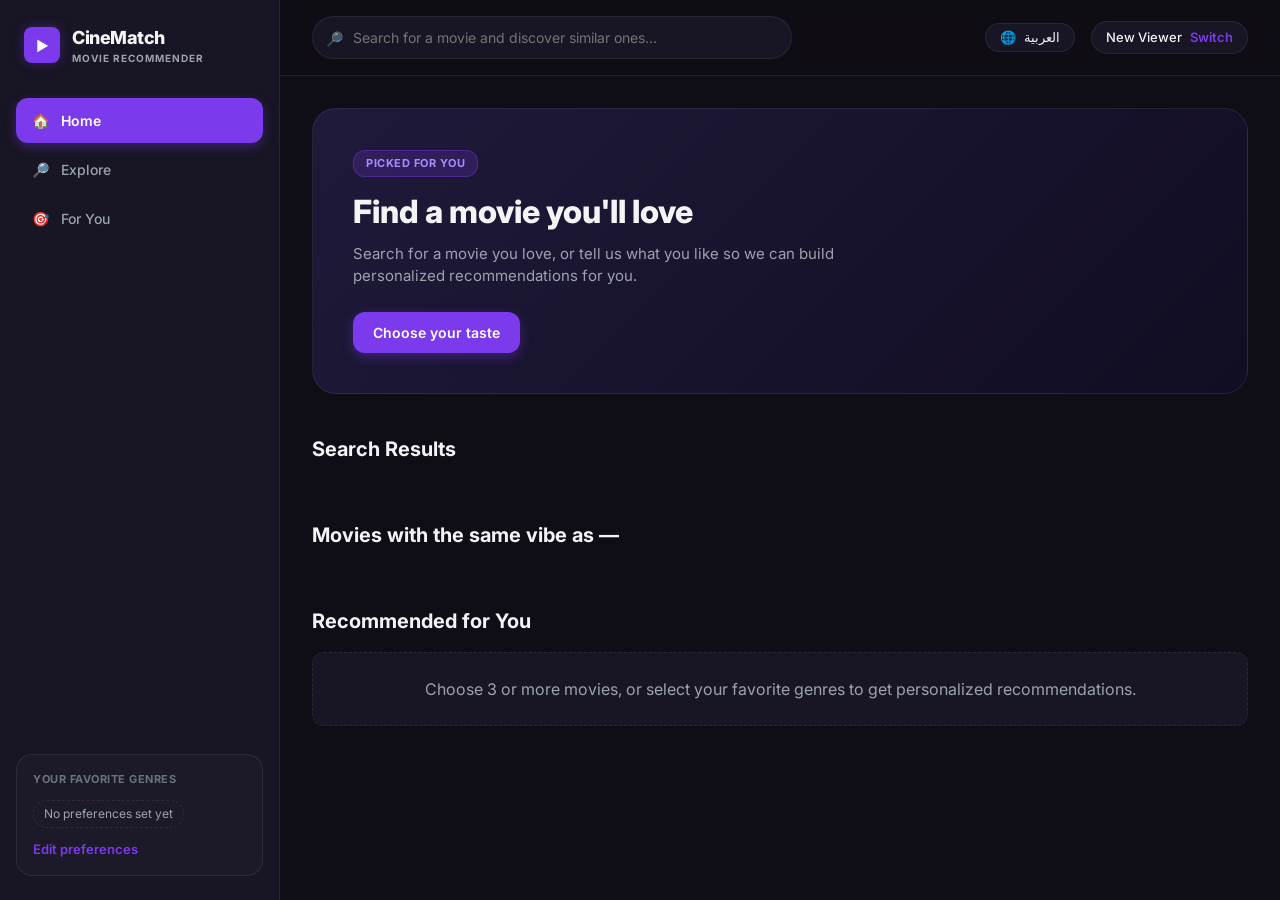
==== frontend/index.html @ 0bb33930 "Initial commit: full movie recommendation system (EDA, content-based, SVD, FastAPI, frontend)" ====
<!DOCTYPE html>
<html lang="en" dir="ltr">
<head>
  <meta charset="UTF-8">
  <meta name="viewport" content="width=device-width, initial-scale=1.0">
  <title>CineMatch | Movie Recommendation System</title>
  <link rel="preconnect" href="https://fonts.googleapis.com">
  <link rel="preconnect" href="https://fonts.gstatic.com" crossorigin>
  <link href="https://fonts.googleapis.com/css2?family=Inter:wght@400;500;600;700;800&display=swap" rel="stylesheet">
  <link rel="stylesheet" href="style.css">
</head>
<body>

  <div class="app-shell">

    <!-- ================= Sidebar ================= -->
    <aside class="sidebar">
      <div class="brand">
        <span class="brand-mark">▶</span>
        <div>
          <div class="brand-name">CineMatch</div>
          <div class="brand-sub">MOVIE RECOMMENDER</div>
        </div>
      </div>

      <nav class="nav">
        <button type="button" class="nav-item active" data-view="home">
          <span class="nav-icon">🏠</span>
          <span data-i18n="home">Home</span>
        </button>
        <button type="button" class="nav-item" data-view="search">
          <span class="nav-icon">🔎</span>
          <span data-i18n="explore">Explore</span>
        </button>
        <button type="button" class="nav-item" data-view="foryou">
          <span class="nav-icon">🎯</span>
          <span data-i18n="recommendations">For You</span>
        </button>
      </nav>

      <!-- Taste Profile -->
      <div class="taste-profile">
        <div class="taste-label" data-i18n="favoriteGenres">
          YOUR FAVORITE GENRES
        </div>
        <div class="taste-chips" id="taste-chips">
          <span class="chip muted" data-i18n="noGenres">
            No preferences set yet
          </span>
        </div>
        <button type="button" class="link-btn" id="edit-taste-btn" data-i18n="editPreferences">
          Edit preferences
        </button>
      </div>
    </aside>

    <!-- ================= Main ================= -->
    <div class="main">

      <!-- Topbar -->
      <header class="topbar">
        <form class="topbar-search" id="search-form" autocomplete="off">
          <span class="search-icon">🔎</span>
          <input
            type="text"
            id="search-box"
            data-i18n-placeholder="searchPlaceholder"
            placeholder="Search for a movie and discover similar ones..."
          >
        </form>

        <div class="topbar-actions">
          <!-- Language Switcher -->
          <button class="language-switcher" id="language-switcher" type="button" aria-label="Switch language">
            <span class="language-icon">🌐</span>
            <span id="language-label">العربية</span>
          </button>

          <!-- User -->
          <div class="user-chip">
            <span id="active-user-label" data-i18n="newViewer">New Viewer</span>
            <button type="button" class="link-btn" id="switch-user-btn" data-i18n="switch">
              Switch
            </button>
          </div>
        </div>
      </header>

      <main class="content">

        <!-- ================= Hero ================= -->
        <section class="hero" id="hero-section">
          <div class="hero-badge" data-i18n="pickedForYou">
            PICKED FOR YOU
          </div>
          <h1 class="hero-title" id="hero-title" data-i18n="heroTitle">
            Find a movie you'll love
          </h1>
          <p class="hero-desc" id="hero-desc" data-i18n="heroDescription">
            Search for a movie you love, or tell us what you like so we can build personalized recommendations for you.
          </p>
          <div class="hero-actions">
            <button type="button" class="btn btn-primary" id="hero-cta-btn" data-i18n="chooseTaste">
              Choose your taste
            </button>
          </div>
        </section>

        <!-- ================= Search Results ================= -->
        <section class="row-section" id="search-results-section" hidden>
          <div class="row-header">
            <h2 data-i18n="searchResults">Search Results</h2>
          </div>
          <div class="poster-row" id="search-results"></div>
        </section>

        <!-- ================= Similar Movies ================= -->
        <section class="row-section" id="similar-section" hidden>
          <div class="row-header">
            <h2>
              <span data-i18n="similarMovies">Movies with the same vibe</span>
              as — <span id="similar-movie-name"></span>
            </h2>
          </div>
          <div class="poster-row" id="similar-results"></div>
        </section>

        <!-- ================= For You ================= -->
        <section class="row-section" id="foryou-section">
          <div class="row-header">
            <h2 data-i18n="recommendedForYou">Recommended for You</h2>
          </div>
          <div class="poster-row" id="foryou-results">
            <p class="empty-hint" data-i18n="recommendationHint">
              Choose 3 or more movies, or select your favorite genres to get personalized recommendations.
            </p>
          </div>
        </section>


  <!-- ================= Onboarding Modal ================= -->
  <div class="modal-overlay" id="onboarding-overlay" hidden>
    <div class="modal onboarding-modal" role="dialog" aria-modal="true" aria-labelledby="onboarding-title">
      <button class="modal-close-btn" id="modal-close-btn" type="button" aria-label="Close">
        ✕
      </button>

      <!-- Step: Mode Selection -->
      <div class="onboarding-step" data-step="mode" id="step-mode">
        <h2 id="onboarding-title">
          <span data-i18n="welcome">Welcome 👋 Let's get to know your taste</span>
        </h2>
        <p class="modal-sub" data-i18n="onboardingDescription">
          Choose one way to build your first recommendations. You can change it later.
        </p>

        <div class="mode-cards">
          <button type="button" class="mode-card" id="mode-genres-btn">
            <span class="mode-icon">🎬</span>
            <span class="mode-title" data-i18n="favoriteGenresMode">Choose your favorite genres</span>
            <span class="mode-desc" data-i18n="favoriteGenresModeDesc">The fastest way — choose 3 or more genres</span>
          </button>

          <button type="button" class="mode-card" id="mode-movies-btn">
            <span class="mode-icon">⭐</span>
            <span class="mode-title" data-i18n="favoriteMoviesMode">Choose movies you love</span>
            <span class="mode-desc" data-i18n="favoriteMoviesModeDesc">More accurate — choose 3 or more movies</span>
          </button>
        </div>
      </div>

      <!-- Step: Genre Selection -->
      <div class="onboarding-step" data-step="genres" id="step-genres" hidden>
        <h2 data-i18n="chooseThreeGenres">Choose at least 3 genres</h2>
        <p class="modal-sub">
          <span id="genres-counter">0</span>
          <span data-i18n="ofThree">of 3 minimum selected</span>
        </p>

        <div class="genre-grid" id="genre-grid"></div>

        <div class="modal-actions">
          <button type="button" class="btn btn-ghost" id="genres-back-btn" data-i18n="back">
            Back
          </button>
          <button type="button" class="btn btn-primary" id="genres-confirm-btn" disabled data-i18n="saveAndStart">
            Save & Start
          </button>
        </div>
      </div>

      <!-- Step: Movie Selection -->
      <div class="onboarding-step" data-step="movies" id="step-movies" hidden>
        <h2 data-i18n="chooseThreeMovies">Choose at least 3 movies you love</h2>
        <p class="modal-sub">
          <span id="movies-counter">0</span>
          <span data-i18n="ofThree">of 3 minimum selected</span>
        </p>

        <input
          type="text"
          id="onboarding-movie-search"
          class="modal-search-input"
          data-i18n-placeholder="movieSearchPlaceholder"
          placeholder="Search for a movie to add..."
        >

        <div class="onboarding-search-results" id="onboarding-search-results"></div>
        <div class="picked-movies" id="picked-movies"></div>

        <div class="modal-actions">
          <button type="button" class="btn btn-ghost" id="movies-back-btn" data-i18n="back">
            Back
          </button>
          <button type="button" class="btn btn-primary" id="movies-confirm-btn" disabled data-i18n="saveAndStart">
            Save & Start
          </button>
        </div>
      </div>

    </div>
  </div>

  <!-- ================= Templates ================= -->
  <template id="poster-card-template">
    <article class="poster-card">
      <div class="poster-frame">
        <img class="poster-img" alt="" loading="lazy">
        <div class="poster-fallback" hidden data-i18n="noImage">No image</div>
        <div class="poster-rating" hidden>
          <span class="star">★</span>
          <span class="rating-value"></span>
        </div>
      </div>
      <div class="poster-title"></div>
      <div class="poster-meta"></div>
    </article>
  </template>

  <template id="genre-pill-template">
    <button class="genre-pill" type="button">
      <span class="genre-pill-icon"></span>
      <span class="genre-pill-name"></span>
    </button>
  </template>

  <script src="config.js"></script>
  <script src="app.js"></script>
</body>
</html>
---- frontend/style.css ----
/* ============================================================
   CineMatch — Style System & Layout (Refactored)
   ============================================================ */

:root {
  --bg-dark: #0f0d15;
  --bg-card: #181524;
  --bg-hover: #231f33;
  --surface-border: rgba(255, 255, 255, 0.08);
  
  --primary: #7c3aed;
  --primary-hover: #6d28d9;
  --primary-glow: rgba(124, 58, 237, 0.35);
  
  --text-main: #f3f4f6;
  --text-muted: #9ca3af;
  --text-subtle: #6b7280;
  
  --radius-sm: 8px;
  --radius-md: 12px;
  --radius-lg: 16px;
  --radius-xl: 24px;
  
  --transition: 0.2s cubic-bezier(0.4, 0, 0.2, 1);
  --font-main: 'Inter', system-ui, -apple-system, sans-serif;
}

*, *::before, *::after {
  box-sizing: border-box;
  margin: 0;
  padding: 0;
}

body {
  background-color: var(--bg-dark);
  color: var(--text-main);
  font-family: var(--font-main);
  min-height: 100vh;
  line-height: 1.5;
  overflow-x: hidden;
}

/* ================= RTL & Logical Layouts ================= */
html[dir="rtl"] {
  direction: rtl;
  text-align: right;
}

/* ================= App Shell ================= */
.app-shell {
  display: flex;
  min-height: 100vh;
}

/* ================= Sidebar ================= */
.sidebar {
  width: 280px;
  background-color: var(--bg-card);
  border-inline-end: 1px solid var(--surface-border);
  padding: 24px 16px;
  display: flex;
  flex-direction: column;
  gap: 32px;
  flex-shrink: 0;
}

.brand {
  display: flex;
  align-items: center;
  gap: 12px;
  padding-inline: 8px;
}

.brand-mark {
  display: flex;
  align-items: center;
  justify-content: center;
  width: 36px;
  height: 36px;
  background: var(--primary);
  color: #fff;
  border-radius: var(--radius-sm);
  font-size: 14px;
  box-shadow: 0 0 12px var(--primary-glow);
}

.brand-name {
  font-weight: 800;
  font-size: 18px;
  letter-spacing: -0.5px;
}

.brand-sub {
  font-size: 10px;
  font-weight: 700;
  color: var(--text-muted);
  letter-spacing: 1px;
}

.nav {
  display: flex;
  flex-direction: column;
  gap: 4px;
}

.nav-item {
  display: flex;
  align-items: center;
  gap: 12px;
  padding: 12px 16px;
  border-radius: var(--radius-md);
  color: var(--text-muted);
  background: transparent;
  border: none;
  font: inherit;
  font-size: 14px;
  font-weight: 500;
  cursor: pointer;
  transition: var(--transition);
  width: 100%;
  text-align: start;
}

.nav-item:hover {
  background: var(--bg-hover);
  color: var(--text-main);
}

.nav-item.active {
  background: var(--primary);
  color: #fff;
  font-weight: 600;
  box-shadow: 0 4px 12px var(--primary-glow);
}

.taste-profile {
  margin-top: auto;
  background: rgba(255, 255, 255, 0.02);
  border: 1px solid var(--surface-border);
  border-radius: var(--radius-lg);
  padding: 16px;
  display: flex;
  flex-direction: column;
  gap: 12px;
}

.taste-label {
  font-size: 11px;
  font-weight: 700;
  color: var(--text-subtle);
  letter-spacing: 0.5px;
}

.taste-chips {
  display: flex;
  flex-wrap: wrap;
  gap: 6px;
}

.chip {
  background: var(--bg-hover);
  border: 1px solid var(--surface-border);
  padding: 4px 10px;
  border-radius: 20px;
  font-size: 12px;
  color: var(--text-main);
}

.chip.muted {
  color: var(--text-muted);
  border-style: dashed;
  background: transparent;
}

/* ================= Main Content Area ================= */
.main {
  flex: 1;
  display: flex;
  flex-direction: column;
  min-width: 0;
}

.topbar {
  display: flex;
  align-items: center;
  justify-content: space-between;
  gap: 20px;
  padding: 16px 32px;
  border-bottom: 1px solid var(--surface-border);
  background: rgba(15, 13, 21, 0.8);
  backdrop-filter: blur(12px);
  sticky: top;
  z-index: 10;
}

.topbar-search {
  position: relative;
  flex: 1;
  max-width: 480px;
}

.search-icon {
  position: absolute;
  inset-inline-start: 14px;
  top: 50%;
  transform: translateY(-50%);
  pointer-events: none;
  font-size: 14px;
  opacity: 0.6;
}

.topbar-search input {
  width: 100%;
  background: var(--bg-card);
  border: 1px solid var(--surface-border);
  border-radius: 24px;
  padding: 10px 16px;
  padding-inline-start: 40px;
  color: var(--text-main);
  font: inherit;
  font-size: 14px;
  outline: none;
  transition: var(--transition);
}

.topbar-search input:focus {
  border-color: var(--primary);
  box-shadow: 0 0 0 3px var(--primary-glow);
}

.topbar-actions {
  display: flex;
  align-items: center;
  gap: 16px;
}

.language-switcher, .user-chip {
  display: flex;
  align-items: center;
  gap: 8px;
  background: var(--bg-card);
  border: 1px solid var(--surface-border);
  padding: 6px 14px;
  border-radius: 20px;
  font-size: 13px;
  font-weight: 500;
  color: var(--text-main);
}

.language-switcher {
  cursor: pointer;
  transition: var(--transition);
}

.language-switcher:hover {
  background: var(--bg-hover);
}

.content {
  padding: 32px;
  display: flex;
  flex-direction: column;
  gap: 40px;
}

/* ================= Hero Section ================= */
.hero {
  background: linear-gradient(135deg, #1f1a3a 0%, #110d22 100%);
  border: 1px solid var(--surface-border);
  border-radius: var(--radius-xl);
  padding: 40px;
  position: relative;
  overflow: hidden;
}

.hero-badge {
  display: inline-block;
  background: rgba(124, 58, 237, 0.2);
  color: #a78bfa;
  border: 1px solid rgba(124, 58, 237, 0.4);
  padding: 4px 12px;
  border-radius: 12px;
  font-size: 11px;
  font-weight: 700;
  letter-spacing: 0.5px;
  margin-bottom: 16px;
}

.hero-title {
  font-size: 32px;
  font-weight: 800;
  margin-bottom: 12px;
  line-height: 1.2;
}

.hero-desc {
  color: var(--text-muted);
  max-width: 560px;
  font-size: 15px;
  margin-bottom: 24px;
}

/* ================= Poster Rows & Cards ================= */
.row-section {
  display: flex;
  flex-direction: column;
  gap: 16px;
}

.row-header {
  display: flex;
  align-items: center;
  justify-content: space-between;
}

.row-header h2 {
  font-size: 20px;
  font-weight: 700;
}

.view-all {
  color: var(--primary);
  background: none;
  border: none;
  font: inherit;
  font-weight: 600;
  font-size: 14px;
  cursor: pointer;
}

.view-all:hover {
  text-decoration: underline;
}

.poster-row {
  display: grid;
  grid-template-columns: repeat(auto-fill, minmax(160px, 1fr));
  gap: 20px;
}

.poster-card {
  cursor: pointer;
  display: flex;
  flex-direction: column;
  gap: 8px;
  transition: var(--transition);
}

.poster-card:hover {
  transform: translateY(-4px);
}

.poster-frame {
  aspect-ratio: 2/3;
  background: var(--bg-card);
  border-radius: var(--radius-md);
  overflow: hidden;
  position: relative;
  border: 1px solid var(--surface-border);
}

.poster-img {
  width: 100%;
  height: 100%;
  object-fit: cover;
}

.poster-fallback {
  position: absolute;
  inset: 0;
  display: flex;
  align-items: center;
  justify-content: center;
  color: var(--text-subtle);
  font-size: 13px;
  background: var(--bg-card);
  text-align: center;
  padding: 12px;
}

.poster-fallback[hidden] {
  display: none;
}

.poster-rating {
  position: absolute;
  top: 8px;
  inset-inline-end: 8px;
  background: rgba(0, 0, 0, 0.75);
  backdrop-filter: blur(4px);
  padding: 2px 8px;
  border-radius: 12px;
  font-size: 12px;
  font-weight: 700;
  display: flex;
  align-items: center;
  gap: 4px;
}

.poster-rating .star {
  color: #fbbf24;
}

.poster-title {
  font-size: 14px;
  font-weight: 600;
  white-space: nowrap;
  overflow: hidden;
  text-overflow: ellipsis;
}

.poster-meta {
  font-size: 12px;
  color: var(--text-muted);
}

.empty-hint {
  grid-column: 1 / -1;
  color: var(--text-muted);
  background: var(--bg-card);
  border: 1px dashed var(--surface-border);
  padding: 24px;
  border-radius: var(--radius-md);
  text-align: center;
}

/* ================= Buttons & UI Controls ================= */
.btn {
  display: inline-flex;
  align-items: center;
  justify-content: center;
  padding: 10px 20px;
  border-radius: var(--radius-md);
  font: inherit;
  font-size: 14px;
  font-weight: 600;
  cursor: pointer;
  border: none;
  transition: var(--transition);
}

.btn:disabled {
  opacity: 0.4;
  cursor: not-allowed;
}

.btn-primary {
  background: var(--primary);
  color: #fff;
  box-shadow: 0 4px 12px var(--primary-glow);
}

.btn-primary:hover:not(:disabled) {
  background: var(--primary-hover);
}

.btn-ghost {
  background: transparent;
  color: var(--text-muted);
  border: 1px solid var(--surface-border);
}

.btn-ghost:hover:not(:disabled) {
  background: var(--bg-hover);
  color: var(--text-main);
}

.link-btn {
  background: none;
  border: none;
  color: var(--primary);
  font: inherit;
  font-size: 13px;
  font-weight: 600;
  cursor: pointer;
  padding: 0;
  text-align: start;
}

.link-btn:hover {
  text-decoration: underline;
}

/* ================= Modal ================= */
.modal-overlay {
  position: fixed;
  inset: 0;
  background: rgba(0, 0, 0, 0.75);
  backdrop-filter: blur(8px);
  display: flex;
  align-items: center;
  justify-content: center;
  padding: 20px;
  z-index: 100;
}

.modal-overlay[hidden] {
  display: none;
}

.modal {
  background: var(--bg-card);
  border: 1px solid var(--surface-border);
  border-radius: var(--radius-xl);
  width: 100%;
  max-width: 540px;
  padding: 32px;
  position: relative;
  box-shadow: 0 20px 40px rgba(0,0,0,0.5);
}

.modal-close-btn {
  position: absolute;
  top: 20px;
  inset-inline-end: 20px;
  background: var(--bg-hover);
  border: 1px solid var(--surface-border);
  color: var(--text-muted);
  width: 32px;
  height: 32px;
  border-radius: 50%;
  cursor: pointer;
  display: flex;
  align-items: center;
  justify-content: center;
  font-size: 14px;
}

.modal-close-btn:hover {
  color: var(--text-main);
}

.modal-sub {
  color: var(--text-muted);
  font-size: 14px;
  margin-top: 4px;
  margin-bottom: 24px;
}

.mode-cards {
  display: flex;
  flex-direction: column;
  gap: 12px;
}

.mode-card {
  display: flex;
  flex-direction: column;
  align-items: flex-start;
  padding: 16px;
  background: var(--bg-hover);
  border: 1px solid var(--surface-border);
  border-radius: var(--radius-lg);
  cursor: pointer;
  transition: var(--transition);
  color: var(--text-main);
  text-align: start;
  width: 100%;
}

.mode-card:hover {
  border-color: var(--primary);
  transform: translateY(-2px);
}

.mode-icon {
  font-size: 24px;
  margin-bottom: 8px;
}

.mode-title {
  font-weight: 700;
  font-size: 15px;
}

.mode-desc {
  font-size: 12px;
  color: var(--text-muted);
}

.genre-grid {
  display: grid;
  grid-template-columns: repeat(2, 1fr);
  gap: 10px;
  max-height: 280px;
  overflow-y: auto;
  margin-bottom: 24px;
  padding-inline-end: 4px;
}

.genre-pill {
  display: flex;
  align-items: center;
  gap: 10px;
  padding: 10px 14px;
  background: var(--bg-hover);
  border: 1px solid var(--surface-border);
  border-radius: var(--radius-md);
  color: var(--text-main);
  font: inherit;
  font-size: 13px;
  font-weight: 500;
  cursor: pointer;
  transition: var(--transition);
  text-align: start;
}

.genre-pill:hover {
  border-color: var(--primary);
}

.genre-pill.selected {
  background: var(--primary);
  border-color: var(--primary);
  color: #fff;
}

.modal-search-input {
  width: 100%;
  background: var(--bg-hover);
  border: 1px solid var(--surface-border);
  border-radius: var(--radius-md);
  padding: 10px 14px;
  color: var(--text-main);
  font: inherit;
  font-size: 14px;
  margin-bottom: 12px;
  outline: none;
}

.modal-search-input:focus {
  border-color: var(--primary);
}

.onboarding-search-results {
  max-height: 160px;
  overflow-y: auto;
  display: flex;
  flex-direction: column;
  gap: 6px;
  margin-bottom: 16px;
}

.onboarding-result-row {
  display: flex;
  align-items: center;
  justify-content: space-between;
  padding: 8px 12px;
  background: rgba(255, 255, 255, 0.02);
  border-radius: var(--radius-sm);
  font-size: 13px;
}

.onboarding-result-row button {
  background: var(--primary);
  border: none;
  color: #fff;
  padding: 4px 10px;
  border-radius: 4px;
  font-size: 12px;
  cursor: pointer;
}

.onboarding-result-row button:disabled {
  background: var(--surface-border);
  color: var(--text-subtle);
  cursor: default;
}

.picked-movies {
  display: flex;
  flex-wrap: wrap;
  gap: 8px;
  margin-bottom: 24px;
  min-height: 40px;
}

.picked-chip {
  display: inline-flex;
  align-items: center;
  gap: 6px;
  background: var(--primary);
  color: #fff;
  padding: 4px 10px;
  border-radius: 16px;
  font-size: 12px;
  font-weight: 500;
}

.picked-chip button {
  background: none;
  border: none;
  color: #fff;
  font-size: 14px;
  cursor: pointer;
  line-height: 1;
}

.modal-actions {
  display: flex;
  align-items: center;
  justify-content: flex-end;
  gap: 12px;
}

/* ================= Responsive Layouts ================= */
@media (max-width: 860px) {
  .app-shell {
    flex-direction: column;
  }
  .sidebar {
    width: 100%;
    padding: 16px;
    gap: 16px;
    border-inline-end: none;
    border-bottom: 1px solid var(--surface-border);
  }
  .topbar {
    padding: 16px;
  }
  .content {
    padding: 16px;
  }
}
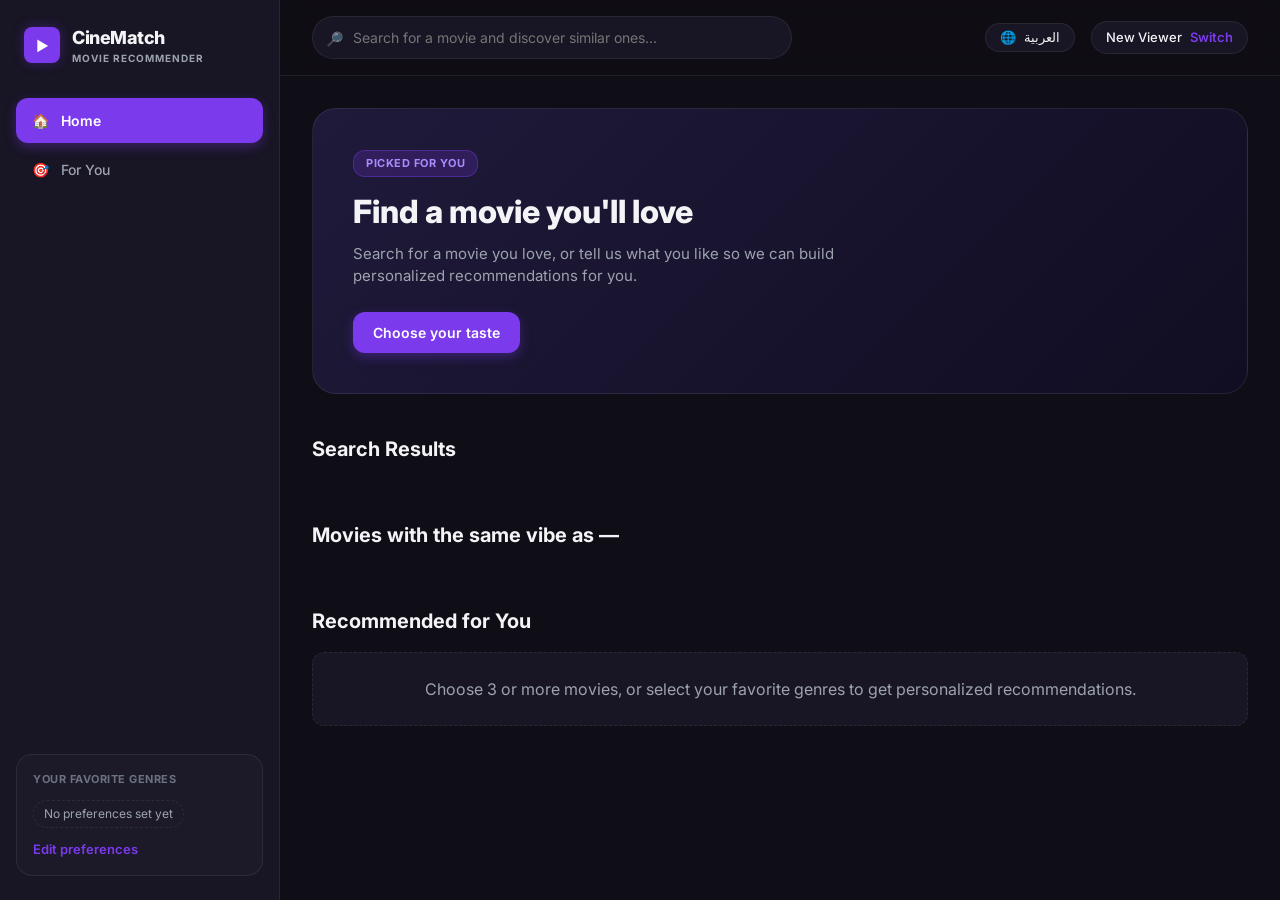
==== commit 722a41e7: "Untrack models/ folder, keep only in .gitignore" ====
--- a/frontend/index.html
+++ b/frontend/index.html
@@ -28,10 +28,6 @@
           <span class="nav-icon">🏠</span>
           <span data-i18n="home">Home</span>
         </button>
-        <button type="button" class="nav-item" data-view="search">
-          <span class="nav-icon">🔎</span>
-          <span data-i18n="explore">Explore</span>
-        </button>
         <button type="button" class="nav-item" data-view="foryou">
           <span class="nav-icon">🎯</span>
           <span data-i18n="recommendations">For You</span>
@@ -156,13 +152,13 @@
 
         <div class="mode-cards">
           <button type="button" class="mode-card" id="mode-genres-btn">
-            <span class="mode-icon">🎬</span>
+            <span class="mode-icon">⭐</span>
             <span class="mode-title" data-i18n="favoriteGenresMode">Choose your favorite genres</span>
             <span class="mode-desc" data-i18n="favoriteGenresModeDesc">The fastest way — choose 3 or more genres</span>
           </button>
 
           <button type="button" class="mode-card" id="mode-movies-btn">
-            <span class="mode-icon">⭐</span>
+            <span class="mode-icon">🎬</span>
             <span class="mode-title" data-i18n="favoriteMoviesMode">Choose movies you love</span>
             <span class="mode-desc" data-i18n="favoriteMoviesModeDesc">More accurate — choose 3 or more movies</span>
           </button>
@@ -221,21 +217,31 @@
     </div>
   </div>
 
+  <!-- ================= Movie Details Modal ================= -->
+  <div id="movie-detail-modal" class="detail-modal-overlay" hidden>
+    <div class="detail-modal">
+      <button class="modal-close-btn" id="close-detail-modal" type="button" aria-label="Close">✕</button>
+      <img id="detail-poster" alt="" />
+      <h2 id="detail-title"></h2>
+      <p id="detail-release-runtime" class="detail-meta"></p>
+      <p id="detail-overview" class="detail-overview"></p>
+    </div>
+  </div>
+
+
   <!-- ================= Templates ================= -->
-  <template id="poster-card-template">
-    <article class="poster-card">
-      <div class="poster-frame">
-        <img class="poster-img" alt="" loading="lazy">
-        <div class="poster-fallback" hidden data-i18n="noImage">No image</div>
-        <div class="poster-rating" hidden>
-          <span class="star">★</span>
-          <span class="rating-value"></span>
-        </div>
-      </div>
-      <div class="poster-title"></div>
-      <div class="poster-meta"></div>
-    </article>
-  </template>
+<template id="poster-card-template">
+  <article class="poster-card">
+    <div class="poster-frame">
+      <img class="poster-img" alt="" loading="lazy">
+      <div class="poster-fallback" hidden data-i18n="noImage">No image</div>
+      <button class="poster-info-btn" title="Details">ℹ</button>
+    </div>
+    <div class="poster-title"></div>
+    <div class="poster-meta"></div>
+    <div class="poster-rate-stars"></div>
+  </article>
+</template>
 
   <template id="genre-pill-template">
     <button class="genre-pill" type="button">
--- a/frontend/style.css
+++ b/frontend/style.css
@@ -721,4 +721,110 @@
   .content {
     padding: 16px;
   }
+  /*=============== stars =========*/
+}
+.poster-rate-stars {
+  display: flex;
+  gap: 2px;
+  margin-top: 4px;
+}
+
+.rate-star {
+  background: none;
+  border: none;
+  color: var(--surface-border);
+  font-size: 16px;
+  cursor: pointer;
+  padding: 0;
+  line-height: 1;
+  transition: var(--transition);
+}
+
+.rate-star.active {
+  color: #fbbf24;
+}
+/* ================= Movie Details Modal ================= */
+.detail-modal-overlay {
+  position: fixed;
+  inset: 0;
+  background: rgba(0, 0, 0, 0.75);
+  backdrop-filter: blur(8px);
+  display: flex;
+  align-items: center;
+  justify-content: center;
+  padding: 20px;
+  z-index: 1000;
+}
+
+.detail-modal-overlay[hidden] {
+  display: none;
+}
+
+.detail-modal {
+  background: var(--bg-card);
+  border: 1px solid var(--surface-border);
+  border-radius: var(--radius-xl);
+  width: 100%;
+  max-width: 420px;
+  max-height: 85vh;
+  overflow-y: auto;
+  padding: 32px;
+  position: relative;
+  box-shadow: 0 20px 40px rgba(0,0,0,0.5);
+}
+
+.detail-modal img {
+  width: 100%;
+  max-width: 220px;
+  border-radius: var(--radius-md);
+  display: block;
+  margin: 0 auto 20px;
+}
+
+.detail-modal h2 {
+  font-size: 20px;
+  font-weight: 700;
+  margin-bottom: 6px;
+  text-align: center;
+}
+
+.detail-meta {
+  color: var(--text-muted);
+  font-size: 13px;
+  text-align: center;
+  margin-bottom: 16px;
+}
+
+.detail-overview {
+  color: var(--text-main);
+  font-size: 14px;
+  line-height: 1.6;
+}
+
+.poster-frame {
+  position: relative; /* عشان الزرار ياخد إحداثياته منها */
+}
+
+.poster-info-btn {
+  position: absolute;
+  top: 6px;
+  right: 6px;
+  background: rgba(0, 0, 0, 0.6);
+  color: #fff;
+  border: none;
+  border-radius: 50%;
+  width: 28px;
+  height: 28px;
+  font-size: 14px;
+  cursor: pointer;
+  display: flex;
+  align-items: center;
+  justify-content: center;
+}
+
+.poster-info-btn:hover {
+  background: rgba(0, 0, 0, 0.85);
+}
+.poster-info-btn[hidden] {
+  display: none;
 }
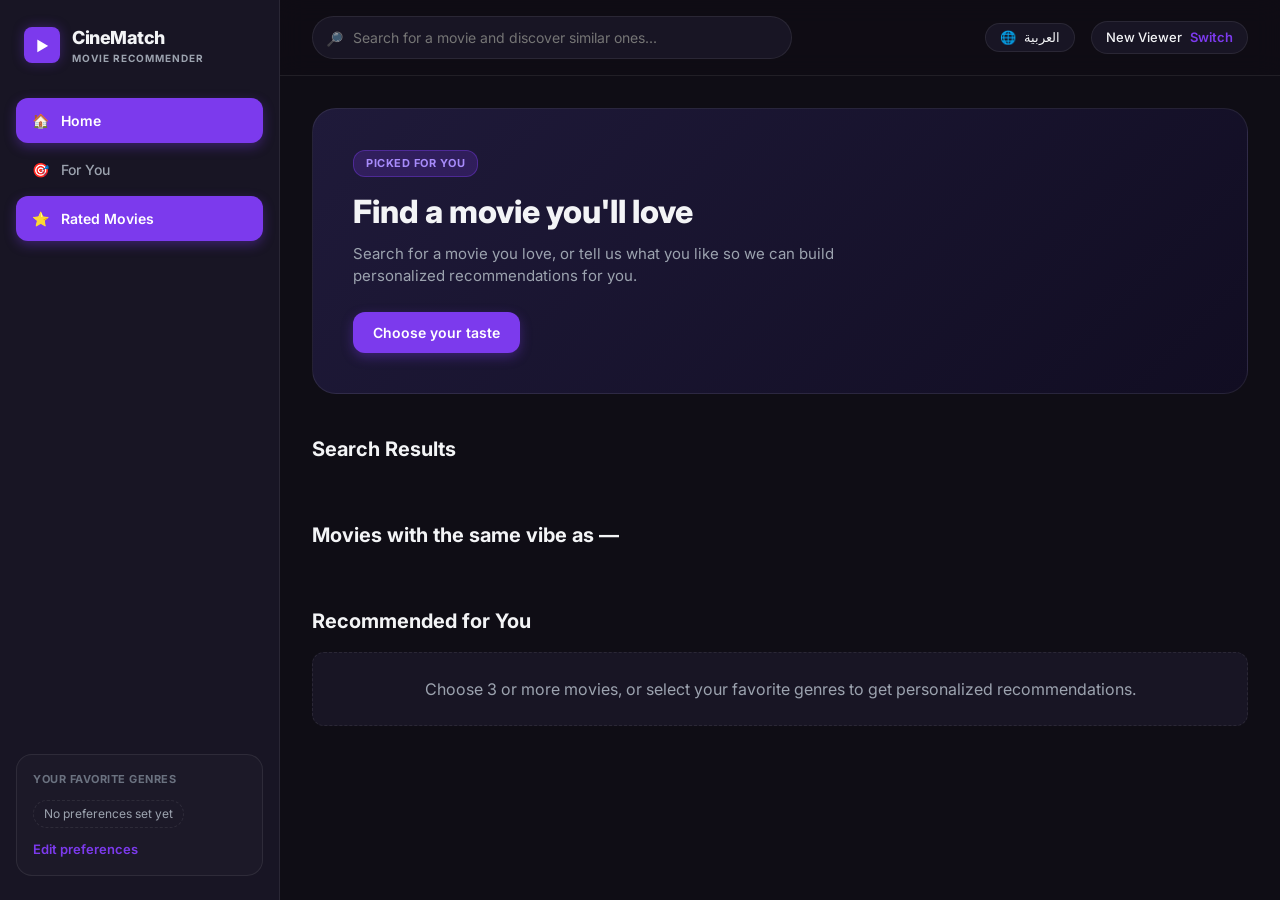
==== commit a695102b: "Add rated movie page" ====
--- a/frontend/index.html
+++ b/frontend/index.html
@@ -31,6 +31,10 @@
         <button type="button" class="nav-item" data-view="foryou">
           <span class="nav-icon">🎯</span>
           <span data-i18n="recommendations">For You</span>
+        </button>
+          <button type="button" class="nav-item active" data-view="ratedsec" onclick="window.location.href='Rated.html'">
+            <span class="nav-icon">⭐</span>
+            <span data-i18n="Rated Movies">Rated Movies</span>
         </button>
       </nav>
 
